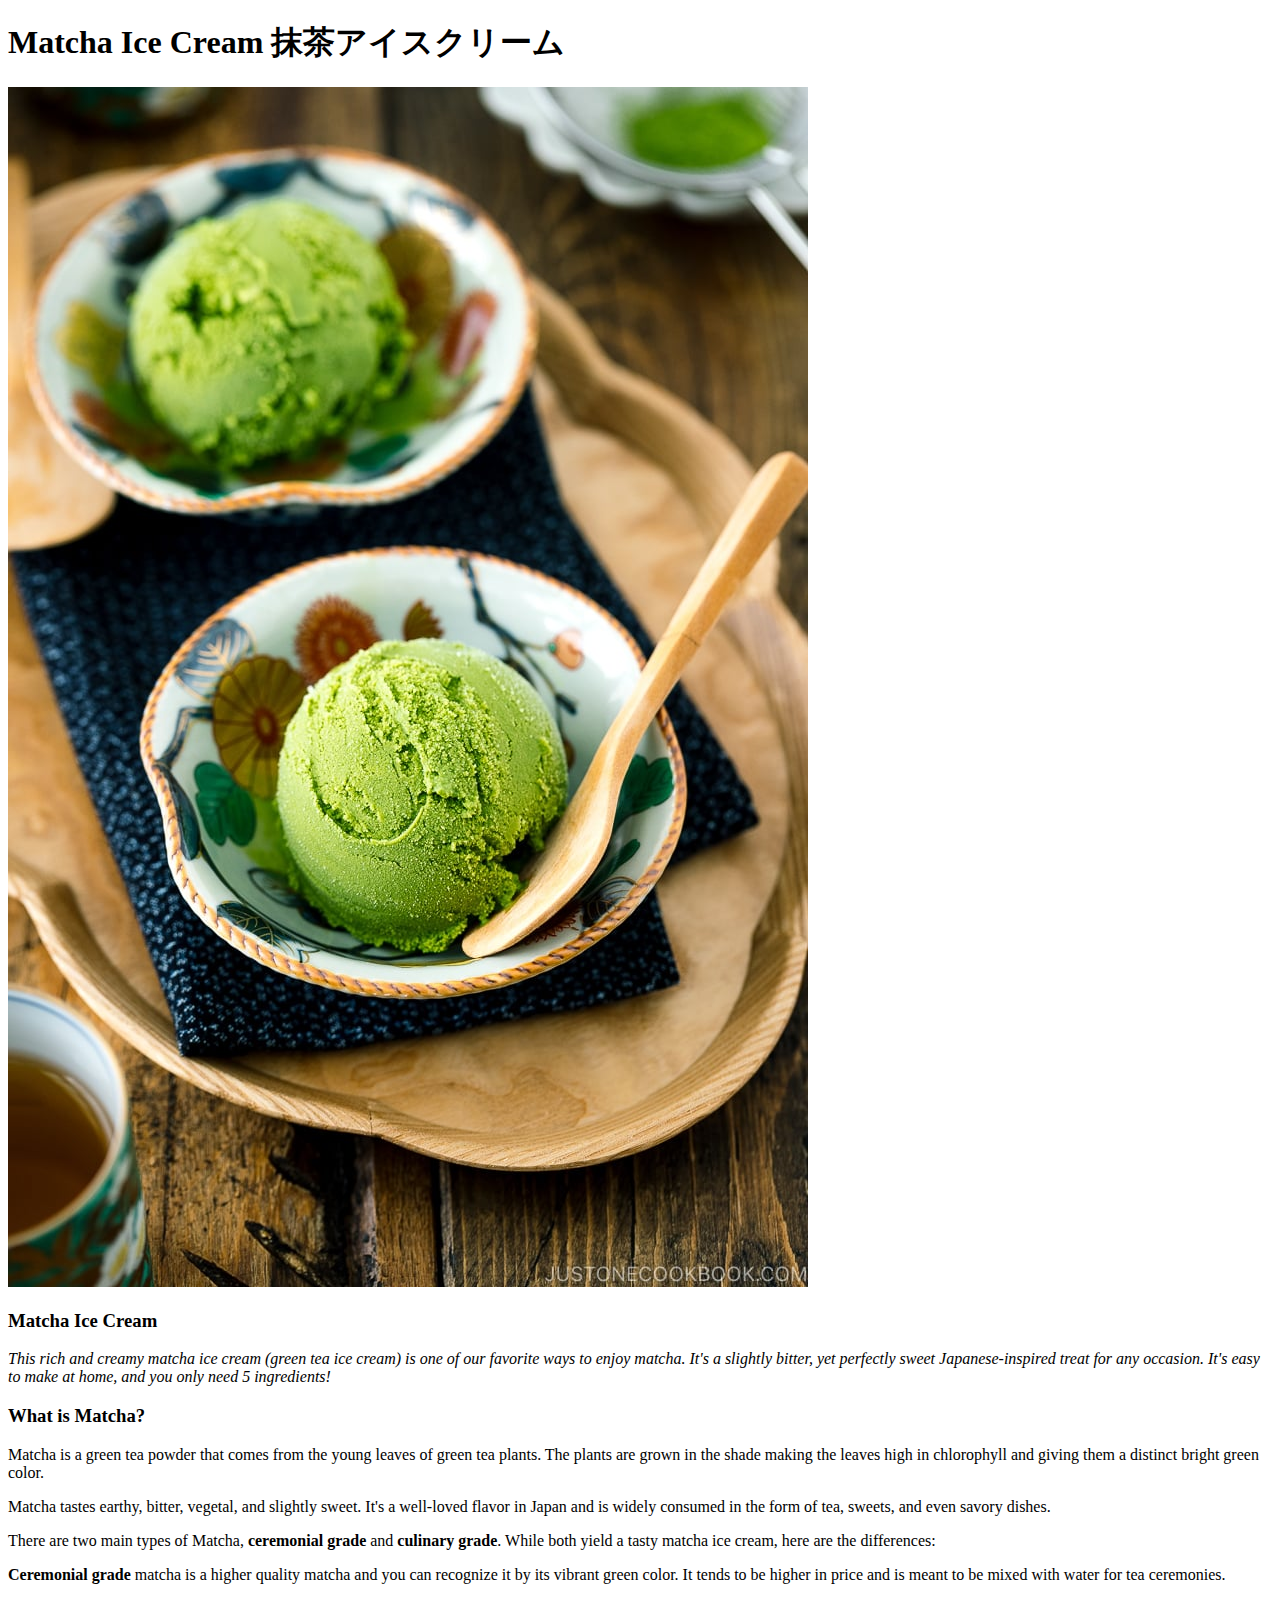
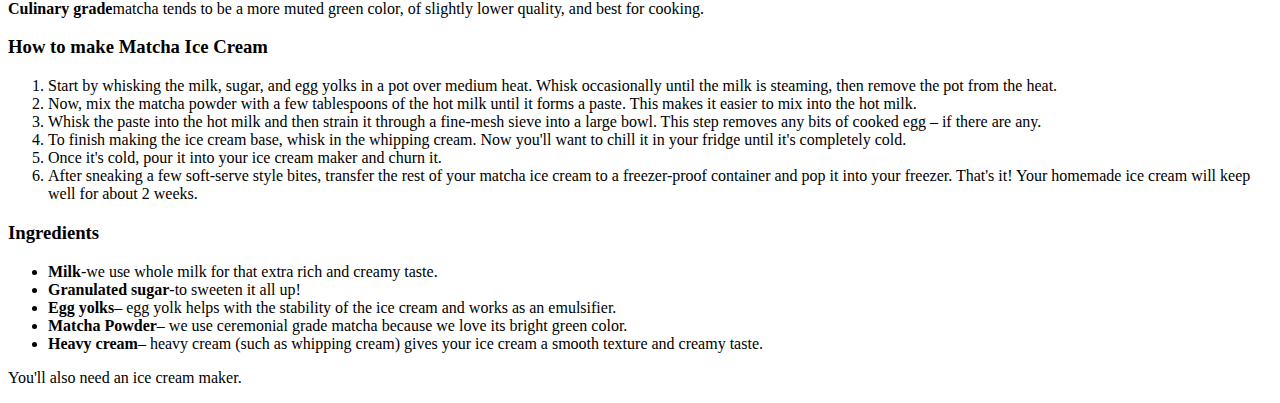
==== recipes/matcha_icecream.html @ 537c9be4 "create contents for an ugly recipe page, no style" ====
<!DOCTYPE html>
<html lang="en">
<head>
    <meta charset="UTF-8">
    <meta http-equiv="X-UA-Compatible" content="IE=edge">
    <meta name="viewport" content="width=device-width, initial-scale=1.0">
    <title>Matcha Ice Cream 抹茶アイスクリーム</title>
</head>
<body>
    <h1>Matcha Ice Cream 抹茶アイスクリーム</h1>
    <img src="../images/matcha.jpg">
    <h3>Matcha Ice Cream</h3>
    <p><em>This rich and creamy matcha ice cream (green tea ice cream) 
        is one of our favorite ways to enjoy matcha. It's a slightly bitter, 
        yet perfectly sweet Japanese-inspired treat for any occasion. 
        It's easy to make at home, and you only need 5 ingredients!</em></p>

    <h3>What is Matcha?</h3>
    <P>Matcha is a green tea powder that comes from the young leaves of green tea plants. The plants are grown in the shade making the leaves high in chlorophyll and giving them a distinct bright green color.</P>

    <P>Matcha tastes earthy, bitter, vegetal, and slightly sweet. It's a well-loved flavor in Japan and is widely consumed in the form of tea, sweets, and even savory dishes.</P>

    <p>There are two main types of Matcha, <strong>ceremonial grade</strong> and <strong>culinary grade</strong>. While both yield a tasty matcha ice cream, here are the differences:</p>

    <p><strong>Ceremonial grade</strong> matcha is a higher quality matcha and you can recognize it by its vibrant green color. It tends to be higher in price and is meant to be mixed with water for tea ceremonies.</p>

    <p><strong>Culinary grade</strong>matcha tends to be a more muted green color, of slightly lower quality, and best for cooking.</p>

    <h3>How to make Matcha Ice Cream</h3>
    <ol>
        <li>Start by whisking the milk, sugar, and egg yolks in a pot over medium heat. Whisk occasionally until the milk is steaming, then remove the pot from the heat.</li>
        <li>Now, mix the matcha powder with a few tablespoons of the hot milk until it forms a paste. This makes it easier to mix into the hot milk.</li>
        <li>Whisk the paste into the hot milk and then strain it through a fine-mesh sieve into a large bowl. This step removes any bits of cooked egg – if there are any.</li>
        <li>To finish making the ice cream base, whisk in the whipping cream. Now you'll want to chill it in your fridge until it's completely cold.</li>
        <li>Once it's cold, pour it into your ice cream maker and churn it.</li>
        <li>After sneaking a few soft-serve style bites, transfer the rest of your matcha ice cream to a freezer-proof container and pop it into your freezer. That's it! Your homemade ice cream will keep well for about 2 weeks.</li>
    </ol>

    <h3>Ingredients</h3>
    <ul>
        <li><strong>Milk</strong>-we use whole milk for that extra rich and creamy taste.</li>
        <li><strong>Granulated sugar</strong>-to sweeten it all up!</li>
        <li><strong>Egg yolks</strong>– egg yolk helps with the stability of the ice cream and works as an emulsifier.</li>
        <li><strong>Matcha Powder</strong>– we use ceremonial grade matcha because we love its bright green color.</li>
        <li><strong>Heavy cream</strong>– heavy cream (such as whipping cream) gives your ice cream a smooth texture and creamy taste.</li>
    </ul>

    <p>You'll also need an ice cream maker. </p>









</body>
</html>
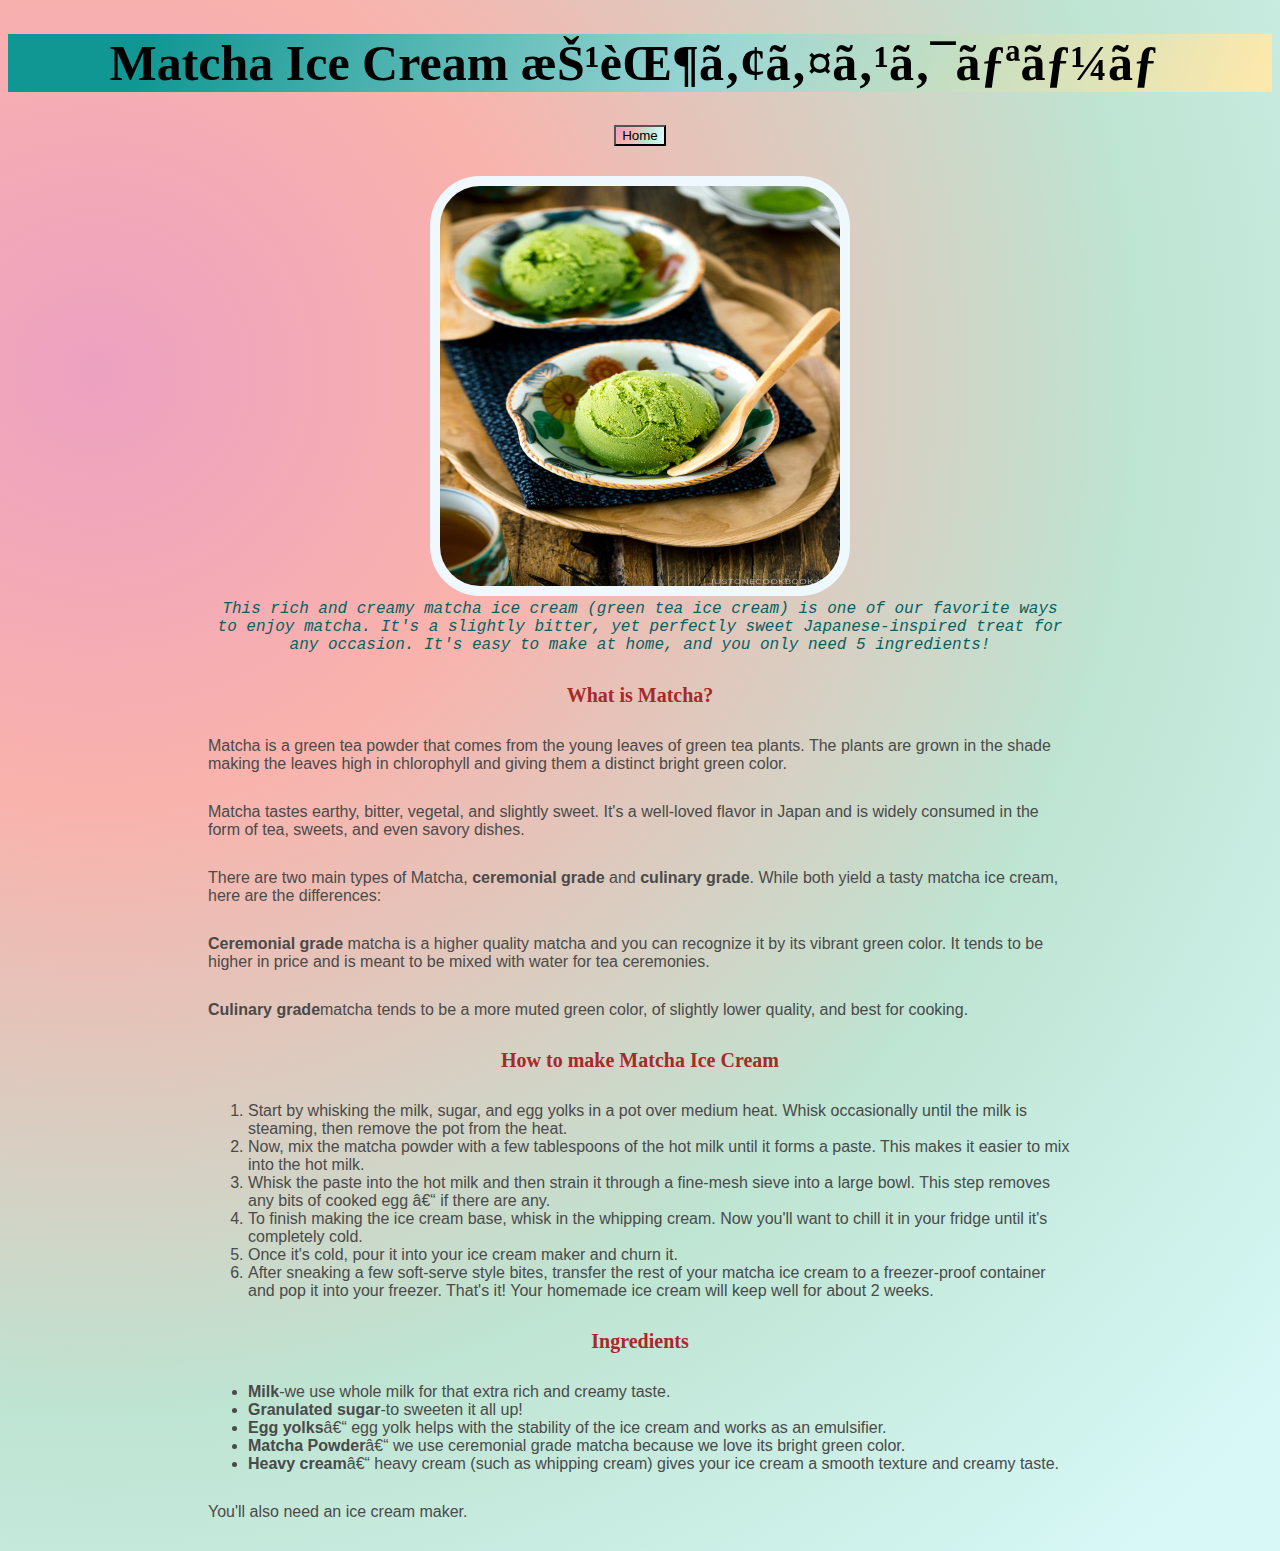
==== commit 4c13016a: "add mango and omurice page" ====
--- a/recipes/matcha_icecream.html
+++ b/recipes/matcha_icecream.html
@@ -1,30 +1,32 @@
 <!DOCTYPE html>
 <html lang="en">
 <head>
+    <link rel="stylesheet" href="../styles.css"
     <meta charset="UTF-8">
     <meta http-equiv="X-UA-Compatible" content="IE=edge">
     <meta name="viewport" content="width=device-width, initial-scale=1.0">
     <title>Matcha Ice Cream 抹茶アイスクリーム</title>
 </head>
 <body>
-    <h1>Matcha Ice Cream 抹茶アイスクリーム</h1>
-    <img src="../images/matcha.jpg">
-    <h3>Matcha Ice Cream</h3>
-    <p><em>This rich and creamy matcha ice cream (green tea ice cream) 
+    <h1 class="heading2">Matcha Ice Cream 抹茶アイスクリーム</h1>
+    <a href="../index.html"><button>Home</button></a>
+    <br>
+    <img src="../images/matcha.jpg" alt="matcha ice cream picture"></a>
+    <p class="intro"><em>This rich and creamy matcha ice cream (green tea ice cream) 
         is one of our favorite ways to enjoy matcha. It's a slightly bitter, 
         yet perfectly sweet Japanese-inspired treat for any occasion. 
         It's easy to make at home, and you only need 5 ingredients!</em></p>
 
     <h3>What is Matcha?</h3>
-    <P>Matcha is a green tea powder that comes from the young leaves of green tea plants. The plants are grown in the shade making the leaves high in chlorophyll and giving them a distinct bright green color.</P>
+    <P class="left-text">Matcha is a green tea powder that comes from the young leaves of green tea plants. The plants are grown in the shade making the leaves high in chlorophyll and giving them a distinct bright green color.</P>
 
-    <P>Matcha tastes earthy, bitter, vegetal, and slightly sweet. It's a well-loved flavor in Japan and is widely consumed in the form of tea, sweets, and even savory dishes.</P>
+    <P class="left-text">Matcha tastes earthy, bitter, vegetal, and slightly sweet. It's a well-loved flavor in Japan and is widely consumed in the form of tea, sweets, and even savory dishes.</P>
 
-    <p>There are two main types of Matcha, <strong>ceremonial grade</strong> and <strong>culinary grade</strong>. While both yield a tasty matcha ice cream, here are the differences:</p>
+    <p class="left-text">There are two main types of Matcha, <strong>ceremonial grade</strong> and <strong>culinary grade</strong>. While both yield a tasty matcha ice cream, here are the differences:</p>
 
-    <p><strong>Ceremonial grade</strong> matcha is a higher quality matcha and you can recognize it by its vibrant green color. It tends to be higher in price and is meant to be mixed with water for tea ceremonies.</p>
+    <p class="left-text"><strong>Ceremonial grade</strong> matcha is a higher quality matcha and you can recognize it by its vibrant green color. It tends to be higher in price and is meant to be mixed with water for tea ceremonies.</p>
 
-    <p><strong>Culinary grade</strong>matcha tends to be a more muted green color, of slightly lower quality, and best for cooking.</p>
+    <p class="left-text"><strong>Culinary grade</strong>matcha tends to be a more muted green color, of slightly lower quality, and best for cooking.</p>
 
     <h3>How to make Matcha Ice Cream</h3>
     <ol>
@@ -45,7 +47,7 @@
         <li><strong>Heavy cream</strong>– heavy cream (such as whipping cream) gives your ice cream a smooth texture and creamy taste.</li>
     </ul>
 
-    <p>You'll also need an ice cream maker. </p>
+    <p class="left-text">You'll also need an ice cream maker. </p>
 
 
 
--- a/styles.css
+++ b/styles.css
@@ -0,0 +1,59 @@
+.heading{
+    font-family: Ink Free;
+    font-size: 65px;
+    text-align: center;
+    background: radial-gradient(circle at 10% 20%, rgb(253, 239, 132) 0%, rgb(247, 198, 169) 54.2%, rgb(21, 186, 196) 100.3%);
+    margin: 30px 300px 30px 300px;
+    border: 10px groove rgba(85, 59, 147, 0.6);
+    border-radius: 50px 0 50px 0;
+    box-shadow: 10px 10px 28px 21px rgba(132, 49, 199, 0.2);
+        
+}
+
+.heading2{
+    font-family: Ink Free;
+    font-size:50px;
+    text-align:center;
+    
+    background: linear-gradient(109.6deg, rgb(17, 151, 147) 11.2%, rgb(154, 214, 212) 55.4%, rgb(255, 233, 171) 100.2%);
+}
+.foodName, h3{
+    margin: 0 50px 30px 50px;
+    font-size: 20px;
+    color: brown;
+    font-family: Ink Free;
+}
+img{
+    width: 400px;
+    height: 400px;
+    border-radius: 50px;
+    padding: 10px;
+    background-color:aliceblue;
+    align-items: center;
+    margin: 30px 50px 0px 50px;
+}
+
+body, button{
+    background: radial-gradient(circle at 7.5% 24%, rgb(237, 161, 193) 0%, rgb(250, 178, 172) 25.5%, rgb(190, 228, 210) 62.3%, rgb(215, 248, 247) 93.8%);
+    text-align: center;
+}
+
+.item img:hover{
+    transform: scale(1.05);
+    transition: all ease ;
+    border-radius: 50px;
+    box-shadow: 0 0 5px (136, 219, 140);
+}
+
+.intro{
+    font-family:"Lucida Console", "Courier New", monospace;
+    color:#085f63;
+    margin:0 200px 30px 200px;
+}
+
+ol, ul, .left-text{
+    text-align: left;
+    font-family: Verdana, Geneva, Tahoma, sans-serif;
+    color:#4a4a4a;
+    margin:0 200px 30px 200px;
+}